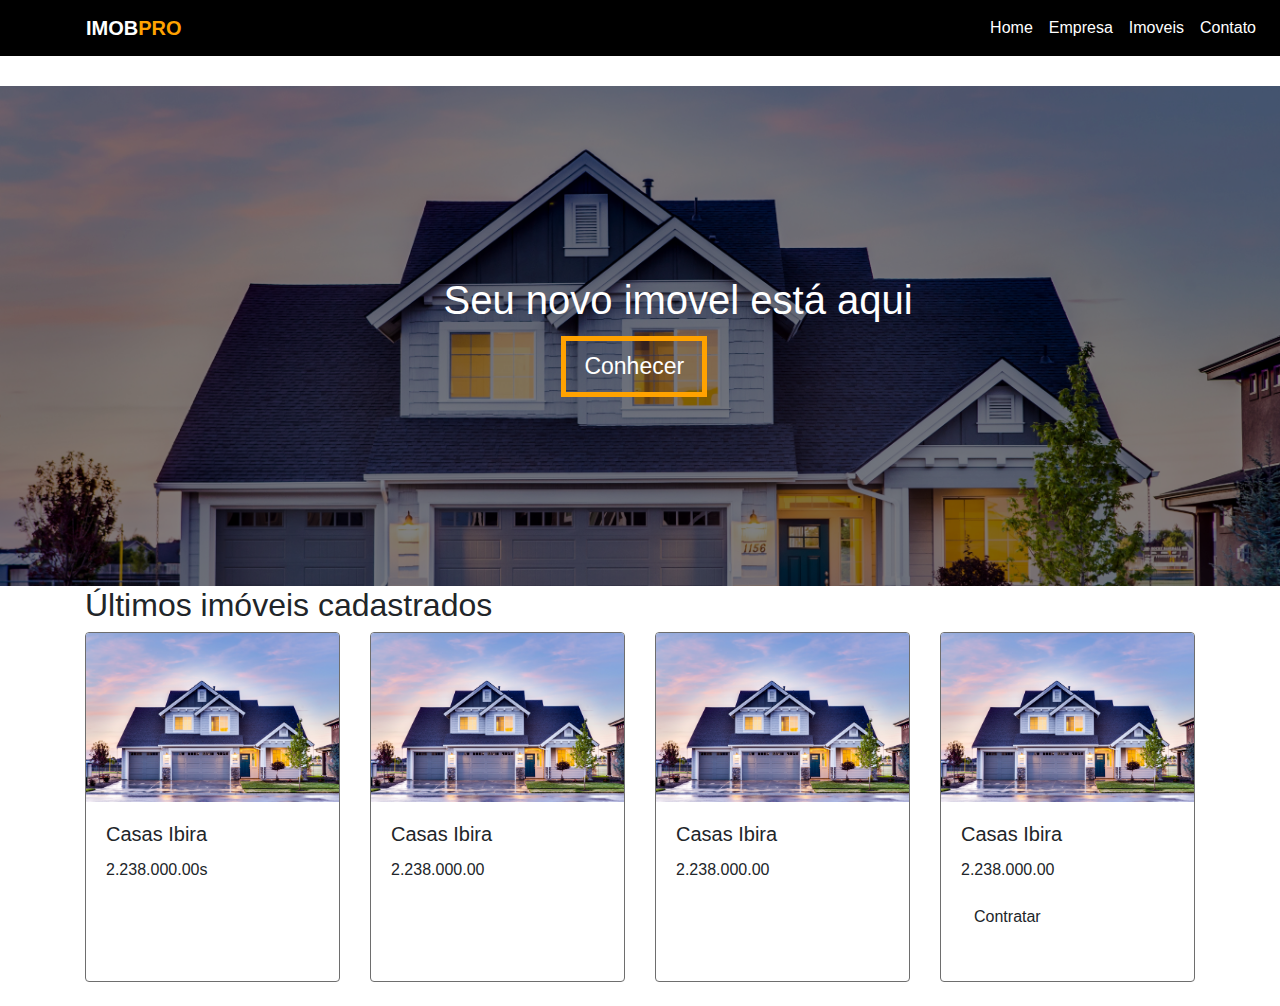
==== index.html @ fb48222e "first commit" ====
<!doctype html>
<html lang="PT-BR">

<head>
    <title>IMOPRO</title>
    <!-- Required meta tags -->
    <meta charset="utf-8">
    <meta name="viewport" content="width=device-width, initial-scale=1, shrink-to-fit=no">

    <!-- Bootstrap CSS -->
    <link rel="stylesheet" href="https://stackpath.bootstrapcdn.com/bootstrap/4.3.1/css/bootstrap.min.css"
        integrity="sha384-ggOyR0iXCbMQv3Xipma34MD+dH/1fQ784/j6cY/iJTQUOhcWr7x9JvoRxT2MZw1T" crossorigin="anonymous">
    <link rel="stylesheet" href="css/style.css">
</head>

<body>

    <nav class="navbar navbar-expand-lg nav-principal">
        <a class="navbar-brand" href="#">
            <div class="logo">
                <b>IMOB<span>PRO</span></b>
            </div>
        </a>
        <button class="navbar-toggler" type="button" data-toggle="collapse" data-target="#navbarNav"
            aria-controls="navbarNav" aria-expanded="false" aria-label="Toggle navigation">
            <span class="navbar-toggler-icon"></span>
        </button>
        <div class="collapse navbar-collapse justify-content-end" id="navbarNav">
            <ul class="navbar-nav barra-navegacao">
                <li class="nav-item item-navegacao">
                    <a class="nav-link" href="#"> Home <span class="sr-only">(current)</span></a>
                </li>
                <li class="nav-item item-navegacao">
                    <a class="nav-link" href="#">Empresa</a>
                </li>
                <li class="nav-item item-navegacao">
                    <a class="nav-link" href="#">Imoveis</a>
                </li>
                <li class="nav-item item-navegacao">
                    <a class="nav-link" href="#">Contato</a>
                </li>
            </ul>
            </a>
        </div>
    </nav>

    <div class="wraper">
        <section class="banner">
            <div class="row">
                <div class="col-sm-12">
                    <img src="img/home.jpg" alt="Banner" class="img-banner">
                    <div class="principal">
                        <h1>
                            Seu novo imovel está aqui
                        </h1>
                    </div>
                    <button class="btn btn-conhecer">Conhecer</button>
                </div>
            </div>
        </section>
        <section class="imoveis">
            <div class="container">

            <div>
                <h2>Últimos imóveis cadastrados</h2>
            </div>

            <div class="row">
                <div class="col-md-3 col-sm-6 mb-4">
                    <div class="card">
                        <img src="img/home.jpg" class="card-img-top" alt="...">
                        <div class="card-body">
                            <h5 class="card-title">Casas Ibira</h5>
                            <p class="card-text">2.238.000.00s</p>
                        </div>
                    </div>
                </div>
                <div class="col-md-3 col-sm-6 mb-4">
                    <div class="card">
                        <img src="img/home.jpg" class="card-img-top" alt="...">
                        <div class="card-body">
                            <h5 class="card-title">Casas Ibira</h5>
                            <p class="card-text">2.238.000.00</p>
                        </div>
                    </div>
                </div>
                <div class="col-md-3 col-sm-6 mb-4">
                    <div class="card">
                        <img src="img/home.jpg" class="card-img-top" alt="...">
                        <div class="card-body">
                            <h5 class="card-title">Casas Ibira</h5>
                            <p class="card-text">2.238.000.00</p>
                        </div>
                    </div>
                </div>
                <div class="col-md-3 col-sm-6 mb-4">
                    <div class="card">
                        <img src="img/home.jpg" class="card-img-top" alt="...">
                        <div class="card-body">
                            <h5 class="card-title">Casas Ibira</h5>
                            <p class="card-text">2.238.000.00</p>
                            <button class="btn btn-contratar">Contratar</button>

                        </div>
                    </div>
                </div>
            </div>
        </div>

        </section>

        <section class="footer">

        </section>
    </div>
























    <!-- Optional JavaScript -->
    <!-- jQuery first, then Popper.js, then Bootstrap JS -->
    <script src="https://code.jquery.com/jquery-3.3.1.slim.min.js"
        integrity="sha384-q8i/X+965DzO0rT7abK41JStQIAqVgRVzpbzo5smXKp4YfRvH+8abtTE1Pi6jizo" crossorigin="anonymous">
    </script>
    <script src="https://cdnjs.cloudflare.com/ajax/libs/popper.js/1.14.7/umd/popper.min.js"
        integrity="sha384-UO2eT0CpHqdSJQ6hJty5KVphtPhzWj9WO1clHTMGa3JDZwrnQq4sF86dIHNDz0W1" crossorigin="anonymous">
    </script>
    <script src="https://stackpath.bootstrapcdn.com/bootstrap/4.3.1/js/bootstrap.min.js"
        integrity="sha384-JjSmVgyd0p3pXB1rRibZUAYoIIy6OrQ6VrjIEaFf/nJGzIxFDsf4x0xIM+B07jRM" crossorigin="anonymous">
    </script>


</body>

</html>
---- css/style.css ----
.logo {
    color: #fff;
    padding-left: 70px;
    padding-right: 100px;
}
.logo span {
    color: #ffa200;
}
.navbar-nav .nav-link{
    color: #fff;
}

.nav-principal {
    background-color: #000;
}
.wraper {
    margin-top: 30px;
    width: 100%;
}

.banner {
    width: 100%;
    height: 500px;
    position: relative;
}
.img-banner{ 
    width: 100%;
    height: 500px;
    object-fit: cover;
    object-position: center;
    filter: brightness(50%);
}

.principal {
    position: absolute;
    top: 38%;
    left: 35%;
    color: #ffffff;
}

.btn-conhecer {
    position: absolute;
    font-size: 23px;
    color: #fff;
    border: solid 5px #ffa200;
    border-radius: 0%;
    top: 250px;
    padding: 8px 18px;
    left: 44%;
}
.btn-conhecer:hover {
    text-decoration: none;
    background: #ffa200;
    color: #000;

}

.card {
    max-width: 300px;
    min-height: 350px;
    border: solid 1px rgb(110, 110, 110);
}
.card img {
    object-fit: cover;
}
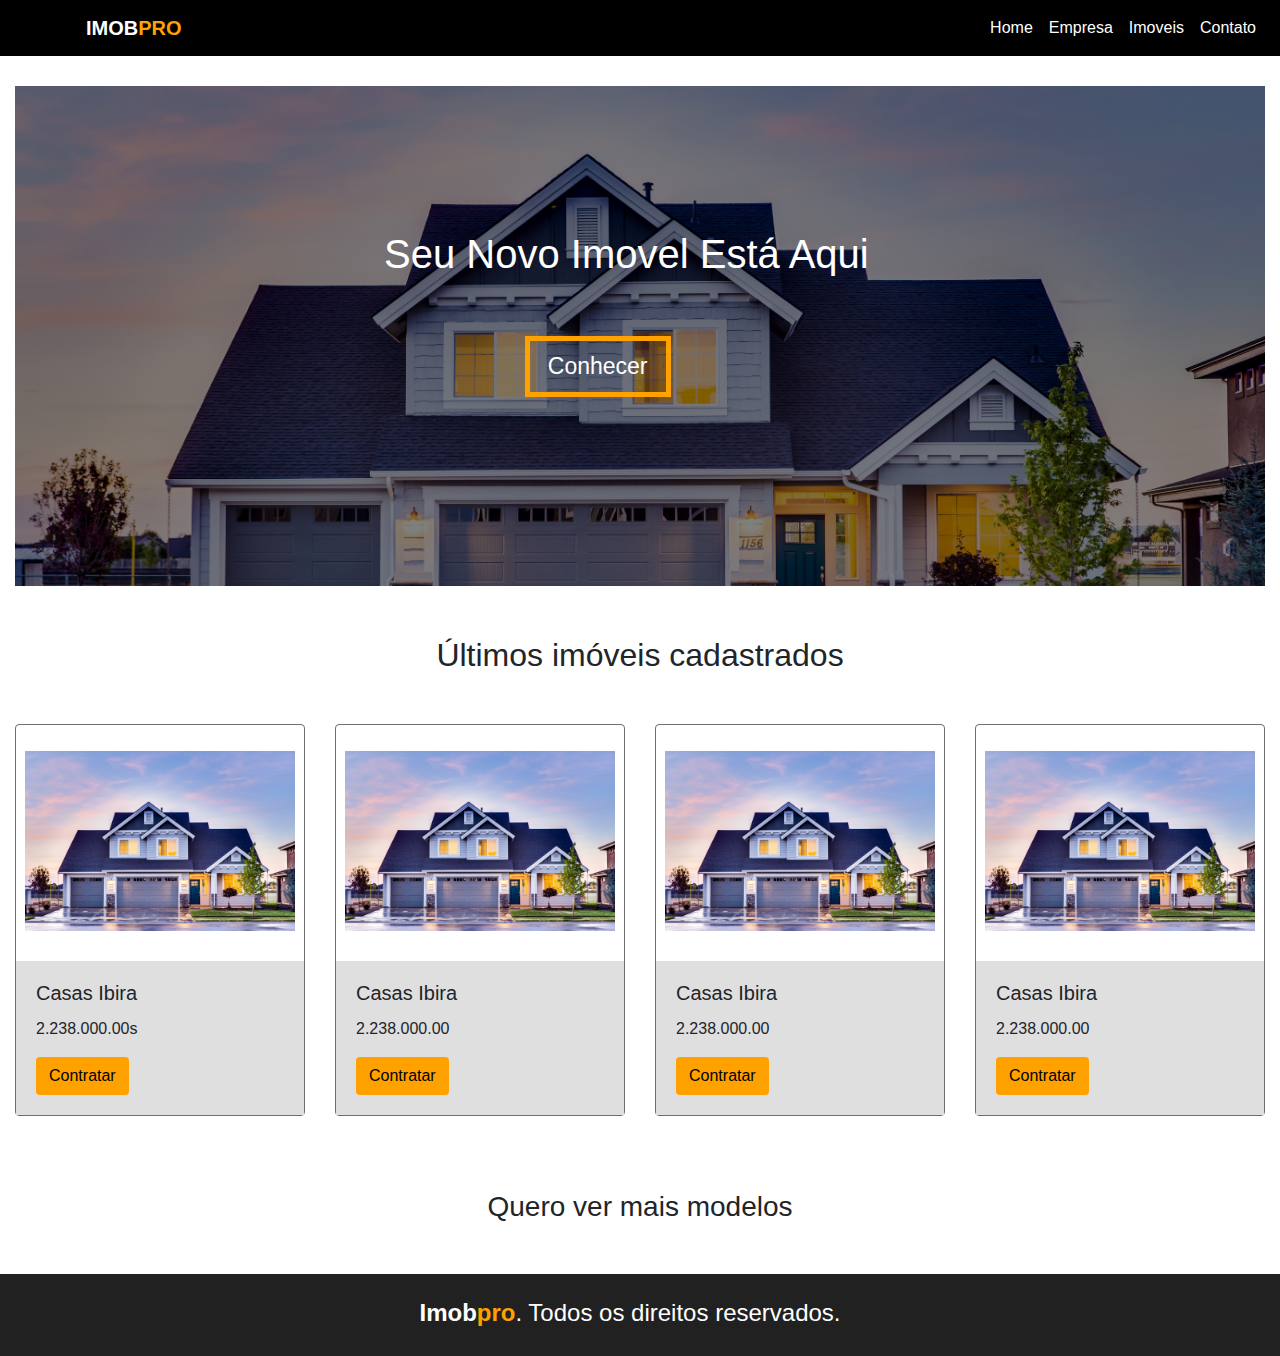
==== commit 31abbfcb: "plugins e correcao navbar" ====
--- a/index.html
+++ b/index.html
@@ -11,6 +11,9 @@
     <link rel="stylesheet" href="https://stackpath.bootstrapcdn.com/bootstrap/4.3.1/css/bootstrap.min.css"
         integrity="sha384-ggOyR0iXCbMQv3Xipma34MD+dH/1fQ784/j6cY/iJTQUOhcWr7x9JvoRxT2MZw1T" crossorigin="anonymous">
     <link rel="stylesheet" href="css/style.css">
+    <link  href="plugins/fontawesome-free/css/all.css" rel="stylesheet">
+    <link  href="plugins/fontawesome-free/css/brands.css" rel="stylesheet">
+    <link  href="plugins/fontawesome-free/css/solid.css" rel="stylesheet">
 </head>
 
 <body>
@@ -23,18 +26,18 @@
         </a>
         <button class="navbar-toggler" type="button" data-toggle="collapse" data-target="#navbarNav"
             aria-controls="navbarNav" aria-expanded="false" aria-label="Toggle navigation">
-            <span class="navbar-toggler-icon"></span>
+            <span class="navbar-toggler-icon"><i class="fas fa-bars"></i></span>
         </button>
         <div class="collapse navbar-collapse justify-content-end" id="navbarNav">
             <ul class="navbar-nav barra-navegacao">
                 <li class="nav-item item-navegacao">
-                    <a class="nav-link" href="#"> Home <span class="sr-only">(current)</span></a>
+                    <a class="nav-link" href="index.html"> Home <span class="sr-only">(current)</span></a>
                 </li>
                 <li class="nav-item item-navegacao">
                     <a class="nav-link" href="#">Empresa</a>
                 </li>
                 <li class="nav-item item-navegacao">
-                    <a class="nav-link" href="#">Imoveis</a>
+                    <a class="nav-link" href="pages/lista-imoveis.html">Imoveis</a>
                 </li>
                 <li class="nav-item item-navegacao">
                     <a class="nav-link" href="#">Contato</a>
@@ -45,71 +48,89 @@
     </nav>
 
     <div class="wraper">
+
         <section class="banner">
-            <div class="row">
-                <div class="col-sm-12">
-                    <img src="img/home.jpg" alt="Banner" class="img-banner">
-                    <div class="principal">
-                        <h1>
-                            Seu novo imovel está aqui
-                        </h1>
+            <div class="container-fluid">
+                <div class="row">
+                    <div class="col-sm-12">
+                        <img src="img/home.jpg" alt="Banner" class="img-banner">
+                        <div class="principal">
+                            <h1 class="imovel">
+                                Seu novo imovel está aqui
+                            </h1>
+                        </div>
+                        <button class="btn btn-conhecer">Conhecer</button>
                     </div>
-                    <button class="btn btn-conhecer">Conhecer</button>
                 </div>
             </div>
         </section>
         <section class="imoveis">
-            <div class="container">
+            <div class="container-fluid">
 
-            <div>
-                <h2>Últimos imóveis cadastrados</h2>
-            </div>
+                <div class="cadastrados" >
+                    <h2>Últimos imóveis cadastrados</h2>
+                </div>
 
-            <div class="row">
-                <div class="col-md-3 col-sm-6 mb-4">
-                    <div class="card">
-                        <img src="img/home.jpg" class="card-img-top" alt="...">
-                        <div class="card-body">
-                            <h5 class="card-title">Casas Ibira</h5>
-                            <p class="card-text">2.238.000.00s</p>
+                <div class="row">
+                    <div class="col-md-3 col-sm-6 mb-4 d-flex justify-content-center">
+                        <div class="card">
+                            <img src="img/home.jpg" class="card-img-top" alt="...">
+                            <div class="card-body">
+                                <h5 class="card-title">Casas Ibira</h5>
+                                <p class="card-text">2.238.000.00s</p>
+                                <button class="btn btn-contratar">Contratar</button>
+                            </div>
                         </div>
                     </div>
-                </div>
-                <div class="col-md-3 col-sm-6 mb-4">
-                    <div class="card">
-                        <img src="img/home.jpg" class="card-img-top" alt="...">
-                        <div class="card-body">
-                            <h5 class="card-title">Casas Ibira</h5>
-                            <p class="card-text">2.238.000.00</p>
+                    <div class="col-md-3 col-sm-6 mb-4 d-flex justify-content-center">
+                        <div class="card">
+                            <img src="img/home.jpg" class="card-img-top" alt="...">
+                            <div class="card-body">
+                                <h5 class="card-title">Casas Ibira</h5>
+                                <p class="card-text">2.238.000.00</p>
+                                <button class="btn btn-contratar">Contratar</button>
+                            </div>
                         </div>
                     </div>
-                </div>
-                <div class="col-md-3 col-sm-6 mb-4">
-                    <div class="card">
-                        <img src="img/home.jpg" class="card-img-top" alt="...">
-                        <div class="card-body">
-                            <h5 class="card-title">Casas Ibira</h5>
-                            <p class="card-text">2.238.000.00</p>
+                    <div class="col-md-3 col-sm-6 mb-4 d-flex justify-content-center">
+                        <div class="card">
+                            <img src="img/home.jpg" class="card-img-top" alt="...">
+                            <div class="card-body">
+                                <h5 class="card-title">Casas Ibira</h5>
+                                <p class="card-text">2.238.000.00</p>
+                                <button class="btn btn-contratar">Contratar</button>
+                            </div>
                         </div>
                     </div>
-                </div>
-                <div class="col-md-3 col-sm-6 mb-4">
-                    <div class="card">
-                        <img src="img/home.jpg" class="card-img-top" alt="...">
-                        <div class="card-body">
-                            <h5 class="card-title">Casas Ibira</h5>
-                            <p class="card-text">2.238.000.00</p>
-                            <button class="btn btn-contratar">Contratar</button>
-
+                    <div class="col-md-3 col-sm-6 mb-4 d-flex justify-content-center">
+                        <div class="card">
+                            <img src="img/home.jpg" class="card-img-top" alt="...">
+                            <div class="card-body">
+                                <h5 class="card-title">Casas Ibira</h5>
+                                <p class="card-text">2.238.000.00</p>
+                                <button class="btn btn-contratar">Contratar</button>
+                            </div>
                         </div>
                     </div>
                 </div>
             </div>
-        </div>
+
+            <div>
+                <h3 class="cadastrados" >
+                    Quero ver mais modelos
+                </h3>
+            </div>
+
+
 
         </section>
 
         <section class="footer">
+            <div class="rodape">
+                <h4 class="logo">
+                    <b>Imob<span>pro</span></b>. Todos os direitos reservados.
+                </h4>
+            </div>
 
         </section>
     </div>
--- a/css/style.css
+++ b/css/style.css
@@ -32,11 +32,28 @@
 }
 
 .principal {
+    height: 9em;
+    display: flex;
+    align-items: center;
+    justify-content: center;
     position: absolute;
-    top: 38%;
-    left: 35%;
-    color: #ffffff;
+    top: 20%;
+    left: 30%;
+    color: #ffff;
+    text-transform: capitalize;
 }
+
+span.navbar-toggler-icon {
+    bottom: 19px;
+    left: 449px;
+    top: 13px;
+    display:inline-block;
+    cursor:pointer;
+}
+.navbar-toggler{
+    color: #fff;
+}
+
 
 .btn-conhecer {
     position: absolute;
@@ -46,13 +63,33 @@
     border-radius: 0%;
     top: 250px;
     padding: 8px 18px;
-    left: 44%;
+    left: 41%;
 }
 .btn-conhecer:hover {
     text-decoration: none;
     background: #ffa200;
     color: #000;
 
+}
+
+button.btn.btn-contratar {
+    text-decoration: none;
+    background: #ffa200;
+    color: #000;
+}
+
+.cadastrados {
+    margin-top: 50px;
+    margin-bottom: 50px;
+    text-align: center;
+}
+
+.card-body {
+    background-color:#dfdfdf;
+}
+
+img.card-img-top {
+    padding: 26px 9px 30px;
 }
 
 .card {
@@ -62,4 +99,10 @@
 }
 .card img {
     object-fit: cover;
+}
+
+.rodape {
+    text-align: center;
+    background-color: #212121;
+    padding: 25px 0px 20px 10px;
 }--- a/plugins/fontawesome-free/css/brands.css
+++ b/plugins/fontawesome-free/css/brands.css
@@ -0,0 +1,14 @@
+/*!
+ * Font Awesome Free 5.11.2 by @fontawesome - https://fontawesome.com
+ * License - https://fontawesome.com/license/free (Icons: CC BY 4.0, Fonts: SIL OFL 1.1, Code: MIT License)
+ */
+@font-face {
+  font-family: 'Font Awesome 5 Brands';
+  font-style: normal;
+  font-weight: normal;
+  font-display: auto;
+  src: url("../webfonts/fa-brands-400.eot");
+  src: url("../webfonts/fa-brands-400.eot?#iefix") format("embedded-opentype"), url("../webfonts/fa-brands-400.woff2") format("woff2"), url("../webfonts/fa-brands-400.woff") format("woff"), url("../webfonts/fa-brands-400.ttf") format("truetype"), url("../webfonts/fa-brands-400.svg#fontawesome") format("svg"); }
+
+.fab {
+  font-family: 'Font Awesome 5 Brands'; }
--- a/plugins/fontawesome-free/css/solid.css
+++ b/plugins/fontawesome-free/css/solid.css
@@ -0,0 +1,16 @@
+/*!
+ * Font Awesome Free 5.11.2 by @fontawesome - https://fontawesome.com
+ * License - https://fontawesome.com/license/free (Icons: CC BY 4.0, Fonts: SIL OFL 1.1, Code: MIT License)
+ */
+@font-face {
+  font-family: 'Font Awesome 5 Free';
+  font-style: normal;
+  font-weight: 900;
+  font-display: auto;
+  src: url("../webfonts/fa-solid-900.eot");
+  src: url("../webfonts/fa-solid-900.eot?#iefix") format("embedded-opentype"), url("../webfonts/fa-solid-900.woff2") format("woff2"), url("../webfonts/fa-solid-900.woff") format("woff"), url("../webfonts/fa-solid-900.ttf") format("truetype"), url("../webfonts/fa-solid-900.svg#fontawesome") format("svg"); }
+
+.fa,
+.fas {
+  font-family: 'Font Awesome 5 Free';
+  font-weight: 900; }
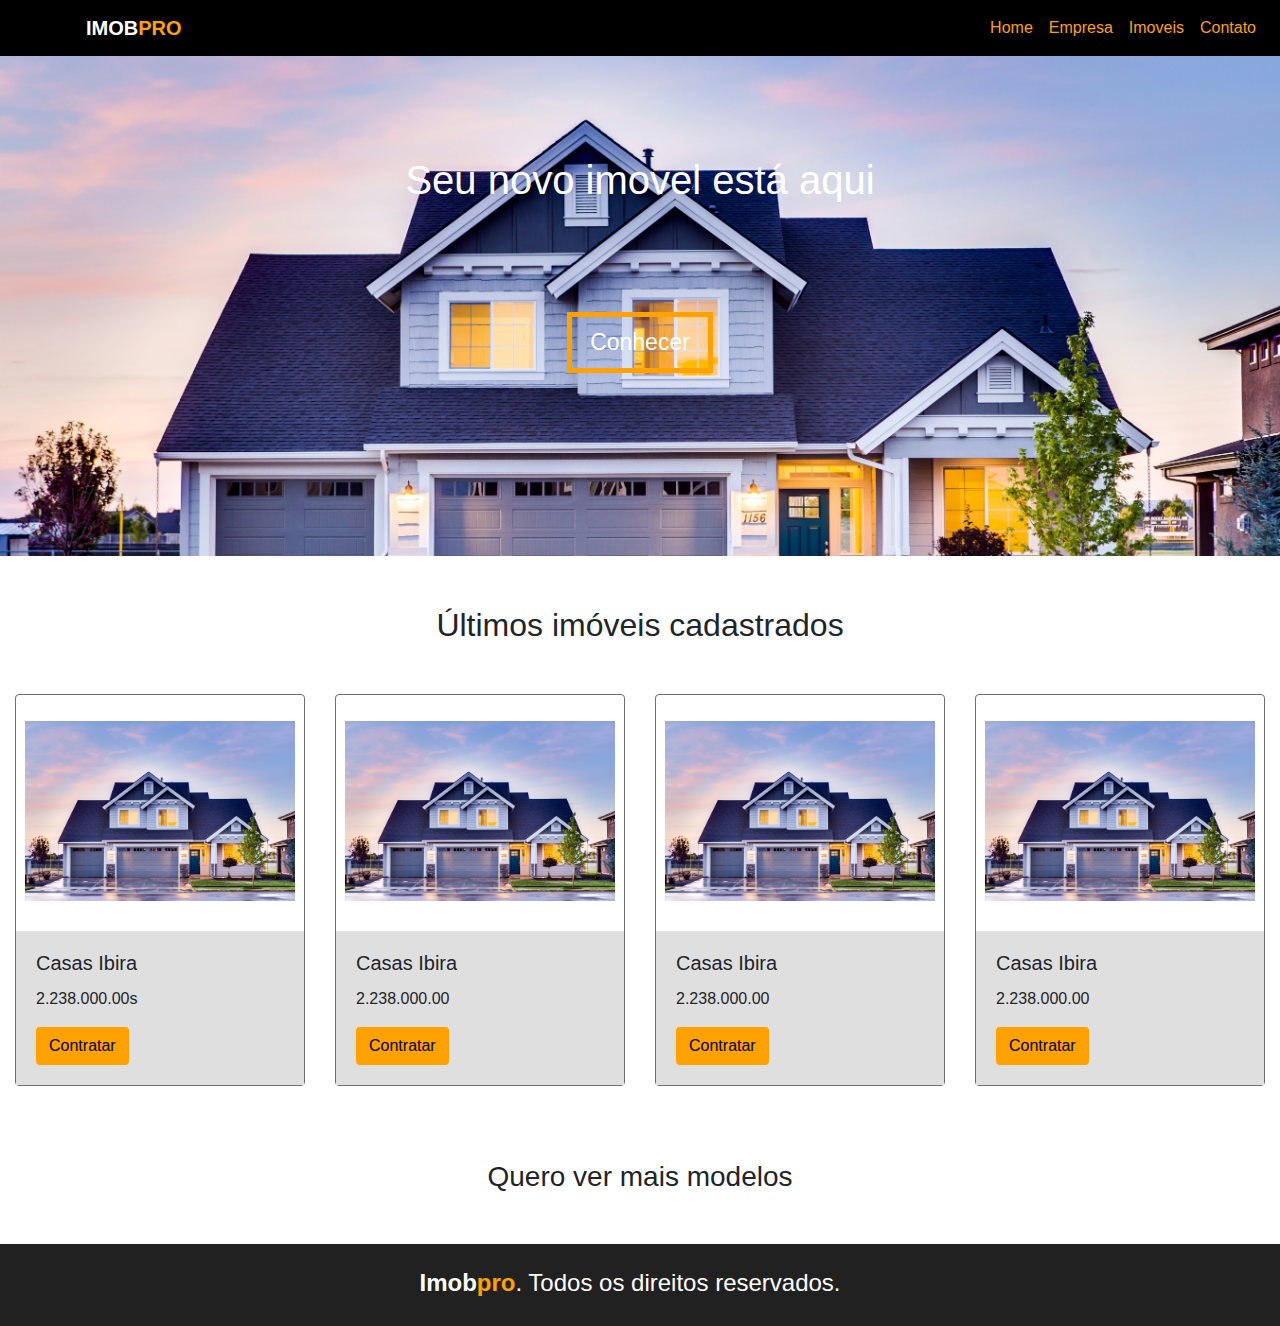
==== commit dc149a50: "ajuste banner" ====
--- a/index.html
+++ b/index.html
@@ -2,14 +2,14 @@
 <html lang="PT-BR">
 
 <head>
-    <title>IMOPRO</title>
+    <title>Home</title>
     <!-- Required meta tags -->
     <meta charset="utf-8">
     <meta name="viewport" content="width=device-width, initial-scale=1, shrink-to-fit=no">
 
     <!-- Bootstrap CSS -->
     <link rel="stylesheet" href="https://stackpath.bootstrapcdn.com/bootstrap/4.3.1/css/bootstrap.min.css"
-        integrity="sha384-ggOyR0iXCbMQv3Xipma34MD+dH/1fQ784/j6cY/iJTQUOhcWr7x9JvoRxT2MZw1T" crossorigin="anonymous">
+    integrity="sha384-ggOyR0iXCbMQv3Xipma34MD+dH/1fQ784/j6cY/iJTQUOhcWr7x9JvoRxT2MZw1T" crossorigin="anonymous">
     <link rel="stylesheet" href="css/style.css">
     <link  href="plugins/fontawesome-free/css/all.css" rel="stylesheet">
     <link  href="plugins/fontawesome-free/css/brands.css" rel="stylesheet">
@@ -25,115 +25,116 @@
             </div>
         </a>
         <button class="navbar-toggler" type="button" data-toggle="collapse" data-target="#navbarNav"
-            aria-controls="navbarNav" aria-expanded="false" aria-label="Toggle navigation">
-            <span class="navbar-toggler-icon"><i class="fas fa-bars"></i></span>
-        </button>
-        <div class="collapse navbar-collapse justify-content-end" id="navbarNav">
-            <ul class="navbar-nav barra-navegacao">
-                <li class="nav-item item-navegacao">
-                    <a class="nav-link" href="index.html"> Home <span class="sr-only">(current)</span></a>
-                </li>
-                <li class="nav-item item-navegacao">
-                    <a class="nav-link" href="#">Empresa</a>
-                </li>
-                <li class="nav-item item-navegacao">
-                    <a class="nav-link" href="pages/lista-imoveis.html">Imoveis</a>
-                </li>
-                <li class="nav-item item-navegacao">
-                    <a class="nav-link" href="#">Contato</a>
-                </li>
-            </ul>
-            </a>
-        </div>
-    </nav>
+        aria-controls="navbarNav" aria-expanded="false" aria-label="Toggle navigation">
+        <span class="navbar-toggler-icon"><i class="fas fa-bars"></i></span>
+    </button>
+    <div class="collapse navbar-collapse justify-content-end" id="navbarNav">
+        <ul class="navbar-nav barra-navegacao">
+            <li class="nav-item item-navegacao">
+                <a class="nav-link" href="index.html"> Home <span class="sr-only">(current)</span></a>
+            </li>
+            <li class="nav-item item-navegacao">
+                <a class="nav-link" href="empresa.html">Empresa</a>
+            </li>
+            <li class="nav-item item-navegacao">
+                <a class="nav-link" href="lista-imoveis.html">Imoveis</a>
+            </li>
+            <li class="nav-item item-navegacao">
+                <a class="nav-link" href="contato.html">Contato</a>
+            </li>
+        </ul>
+    </a>
+</div>
+</nav>
 
-    <div class="wraper">
+<div class="wraper">
 
-        <section class="banner">
-            <div class="container-fluid">
-                <div class="row">
-                    <div class="col-sm-12">
-                        <img src="img/home.jpg" alt="Banner" class="img-banner">
-                        <div class="principal">
-                            <h1 class="imovel">
-                                Seu novo imovel está aqui
-                            </h1>
-                        </div>
+    <section class="banner">
+        <div class="container-fluid">
+            <div class="row">
+                <div class="col-sm-12">
+                    <div class="principal">
+                        <h1 class="imovel">
+                            Seu novo imovel está aqui
+                        </h1>
+                    </div>
+                    <div class="conhecer">
                         <button class="btn btn-conhecer">Conhecer</button>
                     </div>
                 </div>
             </div>
-        </section>
-        <section class="imoveis">
-            <div class="container-fluid">
+        </div>
+    </section>
+    <section class="imoveis">
+        <div class="container-fluid">
 
-                <div class="cadastrados" >
-                    <h2>Últimos imóveis cadastrados</h2>
-                </div>
+            <div class="cadastrados" >
+                <h2>Últimos imóveis cadastrados</h2>
+            </div>
 
-                <div class="row">
-                    <div class="col-md-3 col-sm-6 mb-4 d-flex justify-content-center">
-                        <div class="card">
-                            <img src="img/home.jpg" class="card-img-top" alt="...">
-                            <div class="card-body">
-                                <h5 class="card-title">Casas Ibira</h5>
-                                <p class="card-text">2.238.000.00s</p>
-                                <button class="btn btn-contratar">Contratar</button>
-                            </div>
+            <div class="row">
+                <div class="col-md-3 col-sm-6 mb-4 d-flex justify-content-center">
+                    <div class="card">
+                        <img src="img/home.jpg" class="card-img-top" alt="...">
+                        <div class="card-body">
+                            <h5 class="card-title">Casas Ibira</h5>
+                            <p class="card-text">2.238.000.00s</p>
+                            <button class="btn btn-contratar">Contratar</button>
                         </div>
                     </div>
-                    <div class="col-md-3 col-sm-6 mb-4 d-flex justify-content-center">
-                        <div class="card">
-                            <img src="img/home.jpg" class="card-img-top" alt="...">
-                            <div class="card-body">
-                                <h5 class="card-title">Casas Ibira</h5>
-                                <p class="card-text">2.238.000.00</p>
-                                <button class="btn btn-contratar">Contratar</button>
-                            </div>
+                </div>
+                <div class="col-md-3 col-sm-6 mb-4 d-flex justify-content-center">
+                    <div class="card">
+                        <img src="img/home.jpg" class="card-img-top" alt="...">
+                        <div class="card-body">
+                            <h5 class="card-title">Casas Ibira</h5>
+                            <p class="card-text">2.238.000.00</p>
+                            <button class="btn btn-contratar">Contratar</button>
                         </div>
                     </div>
-                    <div class="col-md-3 col-sm-6 mb-4 d-flex justify-content-center">
-                        <div class="card">
-                            <img src="img/home.jpg" class="card-img-top" alt="...">
-                            <div class="card-body">
-                                <h5 class="card-title">Casas Ibira</h5>
-                                <p class="card-text">2.238.000.00</p>
-                                <button class="btn btn-contratar">Contratar</button>
-                            </div>
+                </div>
+                <div class="col-md-3 col-sm-6 mb-4 d-flex justify-content-center">
+                    <div class="card">
+                        <img src="img/home.jpg" class="card-img-top" alt="...">
+                        <div class="card-body">
+                            <h5 class="card-title">Casas Ibira</h5>
+                            <p class="card-text">2.238.000.00</p>
+                            <button class="btn btn-contratar">Contratar</button>
                         </div>
                     </div>
-                    <div class="col-md-3 col-sm-6 mb-4 d-flex justify-content-center">
-                        <div class="card">
-                            <img src="img/home.jpg" class="card-img-top" alt="...">
-                            <div class="card-body">
-                                <h5 class="card-title">Casas Ibira</h5>
-                                <p class="card-text">2.238.000.00</p>
-                                <button class="btn btn-contratar">Contratar</button>
-                            </div>
+                </div>
+                <div class="col-md-3 col-sm-6 mb-4 d-flex justify-content-center">
+                    <div class="card">
+                        <img src="img/home.jpg" class="card-img-top" alt="...">
+                        <div class="card-body">
+                            <h5 class="card-title">Casas Ibira</h5>
+                            <p class="card-text">2.238.000.00</p>
+                            <button class="btn btn-contratar">Contratar</button>
                         </div>
                     </div>
                 </div>
             </div>
+        </div>
 
-            <div>
-                <h3 class="cadastrados" >
-                    Quero ver mais modelos
-                </h3>
-            </div>
+        <div>
+            <h3 class="cadastrados" >
+                Quero ver mais modelos
+            </h3>
+        </div>
 
 
 
-        </section>
+    </section>
 
-        <section class="footer">
-            <div class="rodape">
-                <h4 class="logo">
-                    <b>Imob<span>pro</span></b>. Todos os direitos reservados.
-                </h4>
-            </div>
+    <section class="footer">
+        <div class="rodape">
+            <h4 class="logo">
+                <b>Imob<span>pro</span></b>. Todos os direitos reservados.
+            </h4>
+        </div>
 
-        </section>
-    </div>
+    </section>
+</div>
 
 
 
@@ -158,17 +159,17 @@
 
 
 
-    <!-- Optional JavaScript -->
-    <!-- jQuery first, then Popper.js, then Bootstrap JS -->
-    <script src="https://code.jquery.com/jquery-3.3.1.slim.min.js"
-        integrity="sha384-q8i/X+965DzO0rT7abK41JStQIAqVgRVzpbzo5smXKp4YfRvH+8abtTE1Pi6jizo" crossorigin="anonymous">
-    </script>
-    <script src="https://cdnjs.cloudflare.com/ajax/libs/popper.js/1.14.7/umd/popper.min.js"
-        integrity="sha384-UO2eT0CpHqdSJQ6hJty5KVphtPhzWj9WO1clHTMGa3JDZwrnQq4sF86dIHNDz0W1" crossorigin="anonymous">
-    </script>
-    <script src="https://stackpath.bootstrapcdn.com/bootstrap/4.3.1/js/bootstrap.min.js"
-        integrity="sha384-JjSmVgyd0p3pXB1rRibZUAYoIIy6OrQ6VrjIEaFf/nJGzIxFDsf4x0xIM+B07jRM" crossorigin="anonymous">
-    </script>
+<!-- Optional JavaScript -->
+<!-- jQuery first, then Popper.js, then Bootstrap JS -->
+<script src="https://code.jquery.com/jquery-3.3.1.slim.min.js"
+integrity="sha384-q8i/X+965DzO0rT7abK41JStQIAqVgRVzpbzo5smXKp4YfRvH+8abtTE1Pi6jizo" crossorigin="anonymous">
+</script>
+<script src="https://cdnjs.cloudflare.com/ajax/libs/popper.js/1.14.7/umd/popper.min.js"
+integrity="sha384-UO2eT0CpHqdSJQ6hJty5KVphtPhzWj9WO1clHTMGa3JDZwrnQq4sF86dIHNDz0W1" crossorigin="anonymous">
+</script>
+<script src="https://stackpath.bootstrapcdn.com/bootstrap/4.3.1/js/bootstrap.min.js"
+integrity="sha384-JjSmVgyd0p3pXB1rRibZUAYoIIy6OrQ6VrjIEaFf/nJGzIxFDsf4x0xIM+B07jRM" crossorigin="anonymous">
+</script>
 
 
 </body>
--- a/css/style.css
+++ b/css/style.css
@@ -1,108 +1,151 @@
 .logo {
-    color: #fff;
-    padding-left: 70px;
-    padding-right: 100px;
+  color: #fff;
+  padding-left: 70px;
+  padding-right: 100px;
 }
 .logo span {
-    color: #ffa200;
+  color: #ffa200;
 }
-.navbar-nav .nav-link{
-    color: #fff;
+.navbar-nav .nav-link {
+  color: #ffa200;
 }
 
 .nav-principal {
-    background-color: #000;
+  background-color: #000;
 }
 .wraper {
-    margin-top: 30px;
-    width: 100%;
+  width: 100%;
 }
 
 .banner {
-    width: 100%;
-    height: 500px;
-    position: relative;
-}
-.img-banner{ 
-    width: 100%;
-    height: 500px;
-    object-fit: cover;
-    object-position: center;
-    filter: brightness(50%);
+  width: 100%;
+  height: 500px;
+  background-image: url(../img/home.jpg) !important; 
+  background-position: center center;
+  background-size: cover;
+  position: relative;
 }
 
+
 .principal {
-    height: 9em;
-    display: flex;
-    align-items: center;
-    justify-content: center;
-    position: absolute;
-    top: 20%;
-    left: 30%;
-    color: #ffff;
-    text-transform: capitalize;
+  padding: 100px 0;
+  display: flex;
+  align-items: center;
+  justify-content: center;
+  color: #ffff;
+}
+.imovel {
+  text-align: center;
 }
 
 span.navbar-toggler-icon {
-    bottom: 19px;
-    left: 449px;
-    top: 13px;
-    display:inline-block;
-    cursor:pointer;
+  bottom: 19px;
+  left: 449px;
+  top: 13px;
+  display: inline-block;
+  cursor: pointer;
 }
-.navbar-toggler{
-    color: #fff;
+.navbar-toggler {
+  color: #ffa200;
 }
 
+.conhecer {
+  display: flex;
+  align-items: center;
+  justify-content: center;
+}
 
 .btn-conhecer {
-    position: absolute;
-    font-size: 23px;
-    color: #fff;
-    border: solid 5px #ffa200;
-    border-radius: 0%;
-    top: 250px;
-    padding: 8px 18px;
-    left: 41%;
+
+ font-size: 23px;
+ color: #fff;
+ border: solid 5px #ffa200;
+ border-radius: 0%;
+ padding: 8px 18px;
 }
 .btn-conhecer:hover {
-    text-decoration: none;
-    background: #ffa200;
-    color: #000;
-
+  text-decoration: none;
+  background: #ffa200;
+  color: #000;
 }
 
 button.btn.btn-contratar {
-    text-decoration: none;
-    background: #ffa200;
-    color: #000;
+  text-decoration: none;
+  background: #ffa200;
+  color: #000;
 }
 
 .cadastrados {
-    margin-top: 50px;
-    margin-bottom: 50px;
-    text-align: center;
+  margin-top: 50px;
+  margin-bottom: 50px;
+  text-align: center;
 }
 
 .card-body {
-    background-color:#dfdfdf;
+  background-color: #dfdfdf;
 }
 
 img.card-img-top {
-    padding: 26px 9px 30px;
+  padding: 26px 9px 30px;
 }
 
 .card {
-    max-width: 300px;
-    min-height: 350px;
-    border: solid 1px rgb(110, 110, 110);
+  max-width: 300px;
+  min-height: 350px;
+  border: solid 1px rgb(110, 110, 110);
 }
 .card img {
-    object-fit: cover;
+  object-fit: cover;
+}
+.contato-box h2 {
+  margin-bottom: 85px;
+  text-align: center;
+
+  margin-top: 85px;
+}
+
+.contato-box .container {
+  border: solid 1px #cccc;
+  padding: 20px 120px;
+}
+
+.contato-box {
+  margin: 83px 10px;
 }
 
 .rodape {
-    text-align: center;
-    background-color: #212121;
-    padding: 25px 0px 20px 10px;
-}+  text-align: center;
+  background-color: #212121;
+  padding: 25px 0px 20px 10px;
+}
+.input-contato {
+  width: 300px;
+  height: 55px;
+  border: solid 3px #000;
+  border-radius: 0%;
+}
+
+button.btn-enviar {
+  border-radius: 0%;
+  width: 300px;
+  height: 55px;
+  background-color: #ffa200;
+  text-transform: uppercase;
+}
+.empresa-box {
+  margin-bottom: 131px;
+  margin-top: 59px;
+}
+
+.empresa {
+  text-align: center;
+  padding: 10px 50px 10px;
+}
+
+h1.texto-historia {
+  margin-bottom: 50px;
+}
+
+.texto {
+  font-weight: 500;
+}
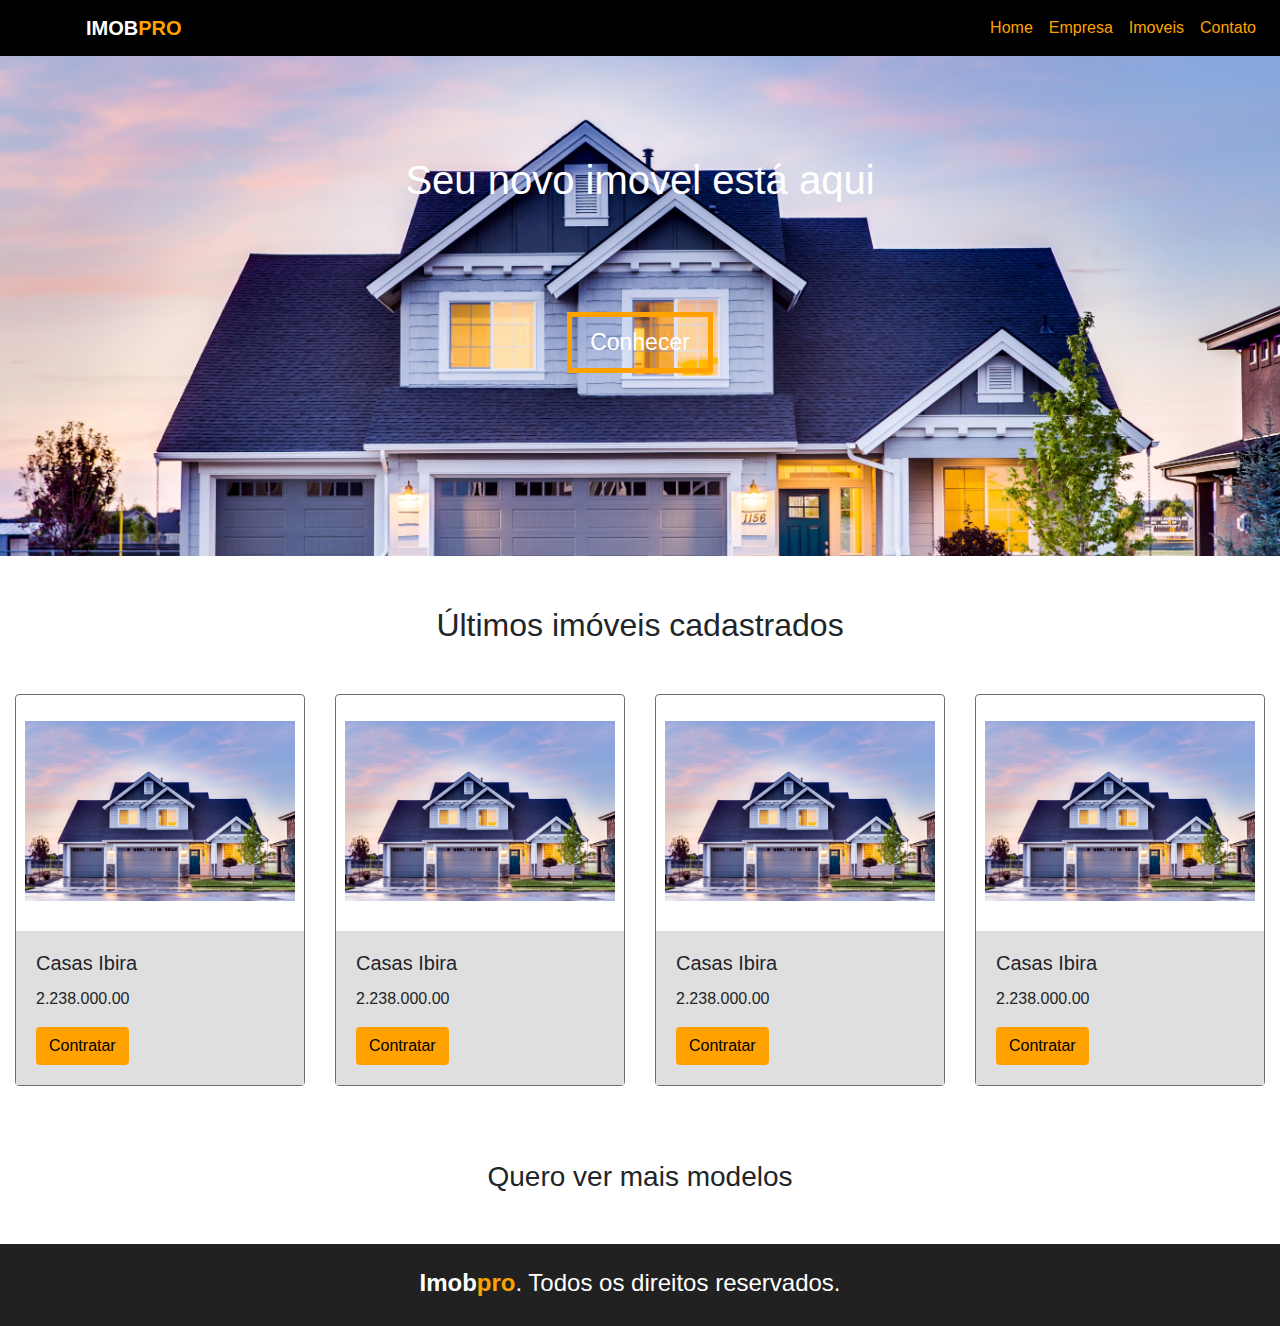
==== commit e7c0adce: "ajuste" ====
--- a/index.html
+++ b/index.html
@@ -78,7 +78,7 @@
                         <img src="img/home.jpg" class="card-img-top" alt="...">
                         <div class="card-body">
                             <h5 class="card-title">Casas Ibira</h5>
-                            <p class="card-text">2.238.000.00s</p>
+                            <p class="card-text">2.238.000.00</p>
                             <button class="btn btn-contratar">Contratar</button>
                         </div>
                     </div>
